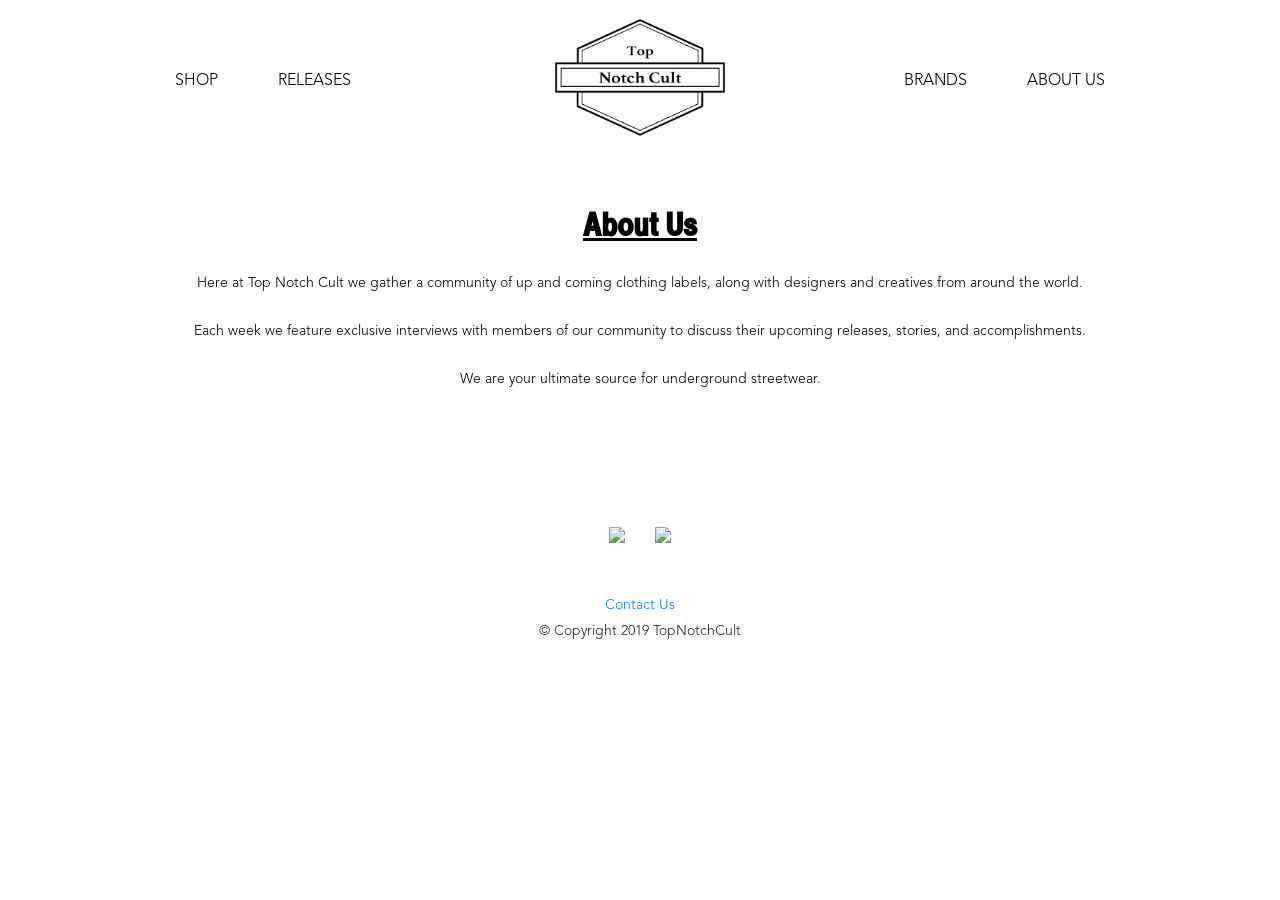
==== about.html @ e5f419aa "Update about.html" ====
<!DOCTYPE html>
<!--[if lt IE 7]>      <html class="no-js lt-ie9 lt-ie8 lt-ie7"> <![endif]-->
<!--[if IE 7]>         <html class="no-js lt-ie9 lt-ie8"> <![endif]-->
<!--[if IE 8]>         <html class="no-js lt-ie9"> <![endif]-->
<!--[if gt IE 8]><!-->
<html lang="en" class="no-js">
<!--<![endif]-->

<head>
    <meta charset="utf-8">

    <meta http-equiv="X-UA-Compatible" content="IE=edge">
    <meta name="viewport" content="width=device-width, initial-scale=1, shrink-to-fit=no">

    <meta name="description" content="">
    <meta name="author" content="">

    <title>About</title>
    <!-- Standard Favicon -->
    <link rel="icon" href="img/fav/favicon-96x96.png">

    <!-- Touch Icons - iOS and Android 2.1+ -->
    <link rel="apple-touch-icon" href="img/fav/android-icon-48x48.png">
    <link rel="apple-touch-icon" sizes="72x72" href="img/fav/android-icon-72x72.png" />
    <link rel="apple-touch-icon" sizes="114x114" href="img/fav/apple-icon-114x114.png" />

    <!--bootstrap v4.0.0-->
    <link rel="stylesheet" type="text/css" href="css/bootstrap.min.css">
    <!--reset css-->
    <link rel="stylesheet" type="text/css" href="css/normalize.css">
    <!--menu css-->
    <link rel="stylesheet" type="text/css" href="css/menu-maker.css">

    <!--owl-carousel-->
    <link rel="stylesheet" type="text/css" href="css/owl.carousel.min.css">
    <link rel="stylesheet" type="text/css" href="css/owl.theme.default.min.css">
    <!--pop up css-->
    <link rel="stylesheet" type="text/css" href="css/magnific-popup.css">
    <!--fontawesome cdn-->
    <link href="https://use.fontawesome.com/releases/v5.0.8/css/all.css" rel="stylesheet">
    <!--main style-->
    <link rel="stylesheet" type="text/css" href="css/style.css">

    <link href="https://fonts.googleapis.com/css?family=Montserrat:300,400,400i,500,500i,600,700&display=swap" rel="stylesheet">

    <!--modernizr-->
    <script src="js/vendor/modernizr.js"></script>

    <!--[if lt IE 9]>
    <script src="js/html5/respond.min.js"></script>
    <![endif]-->
</head>

<body data-spy="scroll" data-target=".navbar" data-offset="60">
    <div class="se-pre-con"></div>

    <!-- start header section -->
    <div class="header-logo-menu">

        <nav class="navbar navbar-expand-lg custom_cls">
          <div class="container">
                <a class="navbar-brand" href="index.html">
                 <img src="img/logo.png" alt="agency"> </a>

                <button class="navbar-toggler" type="button" data-toggle="collapse" data-target="#custom_navs_t" aria-controls="custom_navs_t" aria-expanded="false" aria-label="Toggle navigation">
                    <i class="fas fa-bars"></i>
                </button>

              <div class="collapse navbar-collapse" id="custom_navs_t">
                  <ul class="navbar-nav mr-auto">
                        <li class="nav-item">
                            <a class="nav-link" href="shop.html" >
                                shop
                            </a>
                        </li>
                        <li class="nav-item">
                            <a class="nav-link" href="releases.html">releases</a>
                        </li>
                    </ul>
                    <ul class="navbar-nav ml-auto">

                        <li class="nav-item">
                            <a class="nav-link" href="brands.html">brands</a>
                        </li>
                        <li class="nav-item">
                            <a class="nav-link" href="about.html">about us</a>
                        </li>
                    </ul>
              </div>
          </div>
    </nav>
    </div>
    <!-- end of header section -->
    <!--------------------------------------EVERYTHING ELSE------------------------------------->











    <!--ABOUT-->
    <div class="about">
        <h1>About Us</h1>
       
        <h2>Here at Top Notch Cult we gather a community of up and coming clothing labels, along with designers and creatives from around the world.</h2>
        
        <h2>Each week we feature exclusive interviews with members of our community to discuss their upcoming releases, stories, and accomplishments.</h2>
       
        <h2>We are your ultimate source for underground streetwear.</h2>
    </div>
    <!--ABOUT-->










    <!--------------------------------------EVERYTHING ELSE------------------------------------->
<footer><div class="social"><a href="https://www.instagram.com/topnotchcult/"><img src="https://img.icons8.com/ios/40/000000/instagram-new.png"></a><spacer><a href="https://www.twitter.com"><img src="https://img.icons8.com/ios/40/000000/twitter.png"></a></div><a href="contact.html">Contact Us</a><br>© Copyright 2019 TopNotchCult</footer>

    <!--<div data-aos="fade-up" data-aos-anchor=".other-element"></div>-->

    <!--jquery-->
    <script src="js/jquery-1.12.4.min.js"></script>
    <!--bootstrap v4 js-->
    <script src="js/vendor/bootstrap.min.js"></script>
    <!--popper js-->
    <script src="js/vendor/popper.min.js"></script>
    <!--menu js-->
    <script src="js/vendor/menu.js"></script>
    <!--owl carousel -->
    <script src="js/vendor/owl-carousel.js"></script>
    <!--magnifice popup-->
    <script src="js/vendor/magnifice-js.js"></script>
    <!--easing js-->
    <script src="js/vendor/easing.js"></script>
    <!--main script-->
    <script src="js/main.js"></script>

</body>
</html>
---- css/menu-maker.css ----
/*! #######################################################################

	MeanMenu 2.0.7
	--------

	To be used with jquery.meanmenu.js by Chris Wharton (http://www.meanthemes.com/plugins/meanmenu/)

####################################################################### */

/* hide the link until viewport size is reached */
a.meanmenu-reveal {
	display: none;
}

/* when under viewport size, .mean-container is added to body */
.mean-container .mean-bar {
	float: left;
	width: 100%;
	position: relative;
	background: transparent;
	min-height: 57px;
	margin-top: -57px;
}

.mean-container a.meanmenu-reveal {
	width: 60px;
	height: 57px;
	position: absolute;
	top: 0;
	right: 0;
	cursor: pointer;
	color: #131313;
	text-decoration: none;
	text-indent: -9999em;
	line-height: 22px;
	font-size: 1px;
	display: block;
	font-family: Arial, Helvetica, sans-serif;
	font-weight: 700;
	border: 1px solid #e5e5e5;
	padding: 12px 15px;
	-webkit-box-sizing: border-box;
	box-sizing: border-box;
    background-color: #fff;
}

.mean-container a.meanmenu-reveal span {
	display: block;
	background: #131313;
	height: 2px;
	margin: 6px 0px;
	width: 30px;
}

.mean-container a.meanmenu-reveal .close-icon{
    position: relative;
}
.mean-container a.meanmenu-reveal .close-icon:nth-of-type(1) {
	-webkit-transform: rotate(45deg);
	transform: rotate(45deg);
	top: 8px;
}
.mean-container a.meanmenu-reveal .close-icon:nth-of-type(2){
    opacity: 0;
}
.mean-container a.meanmenu-reveal .close-icon:nth-of-type(3){
    -webkit-transform: rotate(-45deg);
    transform: rotate(-45deg);
	top: -8px;
}

.mean-container .mean-nav {
	float: left;
	width: 100%;
	background: #0c1923;
	margin-top: 57px;
	position: absolute;
	top: 0;
	left: 0;
    z-index: 999;
}

.mean-container .mean-nav ul {
	padding: 0;
	margin: 0;
	width: 100%;
	list-style-type: none;
}

.mean-container .mean-nav ul li {
	position: relative;
	float: left;
	width: 100%;
}

.mean-container .mean-nav ul li a {
	display: block;
	float: left;
	width: 100%;
	padding: 8px 15px;
	margin: 0;
	text-align: left;
	color: #fff;
	border-top: 1px solid #383838;
	border-top: 1px solid rgba(255,255,255,0.5);
	text-decoration: none;
	text-transform: uppercase;
	font-size: 14px;
}

.mean-container .mean-nav ul li li a {
	width: 100%;
	padding: 8px 35px;
	border-top: 1px solid #f1f1f1;
	border-top: 1px solid rgba(255,255,255,0.25);
	opacity: 0.75;
	filter: alpha(opacity=75);
	text-shadow: none !important;
	visibility: visible;
}

.mean-container .mean-nav ul li.mean-last a {
	border-bottom: none;
	margin-bottom: 0;
}

.mean-container .mean-nav ul li li li a {
	width: 70%;
	padding: 1em 15%;
}

.mean-container .mean-nav ul li li li li a {
	width: 60%;
	padding: 1em 20%;
}

.mean-container .mean-nav ul li li li li li a {
	width: 50%;
	padding: 1em 25%;
}

.mean-container .mean-nav ul li a:hover {
	background: #252525;
	background: rgba(255,255,255,0.1);
}

.mean-container .mean-nav ul li a.mean-expand {
	margin-top: 1px;
	width: 30px;
	height: 36px;
	text-align: center;
	position: absolute;
	right: 0;
	top: 0;
	z-index: 2;
	font-weight: 700;
	background: rgba(255,255,255,0.1);
	border: none !important;
	border-left: 1px solid rgba(255,255,255,0.4) !important;
	border-bottom: 1px solid rgba(255,255,255,0.2) !important;
	padding: 0 0;
	line-height: 37px;
}

.mean-container .mean-nav ul li a.mean-expand:hover {
	background: rgba(0,0,0,0.9);
}

.mean-container .mean-push {
	float: left;
	width: 100%;
	padding: 0;
	margin: 0;
	clear: both;
}

.mean-nav .wrapper {
	width: 100%;
	padding: 0;
	margin: 0;
}

/* Fix for box sizing on Foundation Framework etc. */
.mean-container .mean-bar, .mean-container .mean-bar * {
	-webkit-box-sizing: content-box;
	box-sizing: content-box;
}


.mean-remove {
	display: none !important;
}
---- css/style.css ----
@font-face {
  font-family: "helvetica-font";
  src: url('font/helveticamedium.eot');
  src: url('font/helveticamedium.eot?#iefix') format('embedded-opentype'),
  url('font/helveticamedium.svg#Helvetica Medium Condensed') format('svg'),
  url('font/helveticamedium.woff') format('woff'),
  url('font/helveticamedium.ttf') format('truetype');
  font-weight: 400;
  font-style: normal;

}
@font-face {
  font-family: "helvetica-font-bold";
  src: url('font/helviticabold.woff'),
  url('font/helviticabold.woff') format('woff'),
  url('font/helviticabold.ttf') format('truetype');
  font-weight: normal;
  font-style: normal;
}

@font-face {
  font-family: "helvetica-font-light";
  src: url('font/HelveticaNeue-UltraLigCond.otf'),
  font-weight: 300;
  font-style: normal;
}


@font-face {
font-family: 'AvenirLightt';
font-style: normal;
font-weight: 300;
src: local('Avenir LT Std 55 Roman'), url('font/AvenirLTStd-Light.woff') format('woff');
}
@font-face {
  font-family: "helvetica-neue-lt";
  src: url('font/HelveticaNeueLT-LightCond.eot');
  src: url('font/HelveticaNeueLT-LightCond.eot?#iefix') format('embedded-opentype'),
  url('font/HelveticaNeueLT-LightCond.woff') format('woff'),
  url('font/HelveticaNeueLT-LightCond.ttf') format('truetype');
  font-weight: normal;
  font-style: normal;
    }


/* ------------------------------
   Global styles
---------------------------- */

html, body, div, span, applet, object, iframe,

h1, h2, h3, h4, h5, h6, p, blockquote, pre,

a, abbr, acronym, address, big, cite, code,

del, dfn, em, img, ins, kbd, q, s, samp,

small, strike, strong, sub, sup, tt, var,

b, u, i, center,

dl, dt, dd, ol, ul, li,

fieldset, form, label, legend,

table, caption, tbody, tfoot, thead, tr, th, td,

article, aside, canvas, details, embed,

figure, figcaption, footer, header, hgroup,

menu, nav, output, ruby, section, summary,

time, mark, audio, video {

  margin: 0;

  padding: 0;

  border: 0;

  font-size: 100%;

  font: inherit;

  vertical-align: baseline; }



article, aside, details, figcaption, figure,

footer, header, hgroup, menu, nav, section {

  display: block; }


  .products_info{
    text-align: right;
    padding-top: 70px;
    height: 100%;
    position: relative;
    max-width: 500px;
        margin-left: auto;
  }
  .products_info h4{
    font-family: "helvetica-font";
    font-weight: 500;
    color: #000;
    font-size: 70px;
    line-height: 88%;
  }
  .products_info p{
    font-weight: 400;
    color: #000000;
    font-size: 50px;
    line-height: 88%;
    padding-top: 36px;
  }


body {
  line-height: 1; }

.social {
  margin: 20px;
  margin-bottom: 40px;
}

spacer {
  margin-left: 30px;
}

footer {
  text-align: center;
  font-family: 'AvenirLightt';
  font-weight: 100;
  font-size: 1em;
  margin-top: 10em;
  margin-bottom: 2em;
}


ol, ul {

  list-style: none; }



blockquote, q {

  quotes: none; }



blockquote:before, blockquote:after,

q:before, q:after {

  content: '';

  content: none; }



table {

  border-collapse: collapse;

  border-spacing: 0; }



body {

  font-family: "helvetica-font";
  font-weight: 400;
  font-size: 14px;

  line-height: 26px;

  letter-spacing: 0; }



img {

  max-width: 100%; }



a,

a:hover,

a:focus {

  cursor: pointer !important;

  outline: none;

  text-decoration: none; }



h1,

h2,

h3,

h4,

h5,

h6 {

font-family: "helvetica-font";
  font-weight: 400;

  color: #1e2c34;

  margin: 0;

  padding: 0; }

.products {
  margin-top: 5%;
}

.products h1 {
  font-size: 2em;
  margin-top: 3%;
}

.products h2 {
  font-family: "AvenirLightt";
  font-size: 1em;
  margin-top: 2%;
}

.product_img {
  width: 300px;
  height: 300px;
}


.about{
    text-align: center;
    padding-top: 100px;
    height: 100%;
    position: relative;
  }
  .about h1{
    text-decoration: underline;
    font-family: "helvetica-font";
    font-weight: bold;
    color: #000000;
    font-size: 2.5em;
    line-height: 88%;
  }
  .about h2{
    font-family: "AvenirLightt";
    font-weight: lighter;
    color: #000000;
    font-size: 1em;
    line-height: 88%;
    padding-top: 36px;
}

@media (max-width: 992px) {
  .about {
    margin-top: 50px;
  }
}

th, td {
  text-align:center;
  padding: 10px
}

@media(max-width: 992px) {
  td {
    display: block;
  }
}

.spacer {
  margin-top: 50px;
  visibility: hidden;
}

@media(max-width: 992px) {
  .spacer {
    margin-top: 0px;
  }
}

.brand {
  border-radius: 100%;
  width: 200px;
  height: 200px;
}

.brands{
    margin-bottom: 100px;
    text-align: center;
    padding-top: 100px;
    height: 100%;
    position: relative;
  }
  .brands h1{
    text-decoration: underline;
    font-family: "helvetica-font";
    font-weight: bold;
    color: #000000;
    font-size: 2.5em;
    line-height: 88%;
  }
@media (max-width: 992px) {
  .brands {
    margin-top: 50px;
  }
}

.content {
  position: relative;
  width: 90%;
  max-width: 400px;
  margin: auto;
  overflow: hidden;
}

.content .content-overlay {
  border-radius: 100%;
  background: rgba(0,0,0,0.7);
  position: absolute;
  height: 200px;
  width: 200px;
  left: 22%;
  top: 0;
  bottom: 0;
  right: 0;
  opacity: 0;
  -webkit-transition: all 0.4s ease-in-out 0s;
  -moz-transition: all 0.4s ease-in-out 0s;
  transition: all 0.4s ease-in-out 0s;
}

.content:hover .content-overlay{
  opacity: 1;
}

.content-details {
  position: absolute;
  text-align: center;
  padding-left: 1em;
  padding-right: 1em;
  width: 100%;
  top: 50%;
  left: 50%;
  opacity: 0;
  -webkit-transform: translate(-50%, -50%);
  -moz-transform: translate(-50%, -50%);
  transform: translate(-50%, -50%);
  -webkit-transition: all 0.3s ease-in-out 0s;
  -moz-transition: all 0.3s ease-in-out 0s;
  transition: all 0.3s ease-in-out 0s;
}

.content:hover .content-details{
  top: 50%;
  left: 50%;
  opacity: 1;
}

.content-details h3{
  color: #ffffff;
  font-weight: 500;
  letter-spacing: 0.15em;
  margin-bottom: 0.5em;
  text-transform: uppercase;
}

.content-details p{
  color: #ffffff;
  font-size: 0.8em;
}

.fadeIn-top{
  top: 20%;
}

ul, li {

  margin: 0;

  padding: 0;

  list-style: none; }



strong {

  font-weight: 700; }


body{
  background-color: #fff;
}


/* This only works with JavaScript,
        if it's not present, don't show loader */

.no-js #loader {
    display: none;
}

.js #loader {
    display: block;
    position: absolute;
    left: 100px;
    top: 0;
}

.se-pre-con {
    position: fixed;
    left: 0px;
    top: 0px;
    width: 100%;
    height: 100%;
    z-index: 9999999;
    background: url(../img/loader_ico.gif) center no-repeat #fff;
}


/* --------------------------------

menue style

-------------------------------- */

/*start menu section*/

.navbar{
  background: transparent;
  z-index: 999;
  box-shadow: none;
  position: relative;
  padding-top: 60px;
}



.navbar-brand{
  position: absolute;
  left: 50%;
  transform: translate(-50%);
}
.navbar .navbar-nav .nav-item .nav-link.active{
  color: #205080;
  font-weight: 500;
}
.navbar .navbar-nav .nav-item .nav-link{
  font-size: 62px;
  font-family: 'AvenirLightt';
  font-weight: 300;
  color: #000000;
  border: 0;
  text-transform: uppercase;

}

.navbar-brand img{
  max-width: 180px;
}

/* --------------------------------

close menue style

-------------------------------- */
.tag_line_nm {
  padding-top: 80px;
}

.tag_line_nm .titles h2{
      font-family: "helvetica-font";
  font-weight: 700;
  color: #000000;
  font-size: 195px;
  line-height: 1.3em;
}
 .dates {
  padding-top: 30px;
}
 .dates p{
  max-width: 200px;
  width: 100%;
  font-family: 'AvenirLightt';
  color: #5efeb5;
  font-size: 16px;
  font-style: italic;
  border-bottom: 2px solid #5efeb5;

}

.all_products_ls{
  width: 100%;
  padding-top: 20px;
}
.single_products_in{
  width: 100%;
  margin-top: 30px;
}
.pr_images img{
  background-color: #e1e1e1;
  max-width: 500px;
}
.pr_images h5{
  font-family: "helvetica-font";
  font-weight: 400;
  color: #000000;
  font-size: 50px;
  line-height: 1.3em;
  padding-bottom: 15px;
}

.zoom {
  padding: 15px;
  transition: transform .2s;
  margin: 0 auto;
}

.zoom:hover {
  transform: scale(1.2); /* (150% zoom - Note: if the zoom is too large, it will go outside of the viewport) */
}

.product_buy{
  text-align: center;
  padding-top: 2%;
  padding-bottom: 10%;
  height: 100%;
  position: relative;
}
.product_buy h4{
  font-family: "helvetica-font";
  font-weight: 500;
  color: #000;
  font-size: 70px;
  line-height: 88%;
}
.product_buy p{
  font-weight: 400;
  color: #000000;
  font-size: 50px;
  line-height: 88%;
  padding-top: 36px;
}

.product_buy .btn{
  text-align: center;
  position: relative;
  max-width: 300px;
  width: 100%;
}

.product_buy .btn:after {
  background: #fff;
}

/*END BODY*/

/*GRADIENTS*/

  /*RED*/
  .product_buy .btn:before {
    background: #55ffed;
    background: -moz-linear-gradient(45deg, #55ffed 0%, #64ff76 100%);
    background: -webkit-gradient(left bottom, right top, color-stop(0%, #55ffed), color-stop(100%, #64ff76));
    background: -webkit-linear-gradient(45deg, #55ffed 0%, #64ff76 100%);
    background: -o-linear-gradient(45deg, #55ffed 0%, #64ff76 100%);
    background: -ms-linear-gradient(45deg, #55ffed 0%, #64ff76 100%);
    background: linear-gradient(45deg, #55ffed 0%, #64ff76 100%);
    filter: progid:DXImageTransform.Microsoft.gradient( startColorstr='#55ffed', endColorstr='#64ff76', GradientType=1 );
  }

/*BASE BUTTON*/
.product_buy .btn {
  display: inline-block;
  border-radius: 3px;
  text-decoration: none;
  padding: 12px 24px;
  margin: .5em;
  font-size: 2em;
  font-weight: 700;
  transition: all .5s;
  -webkit-background-clip: text;
  -webkit-text-fill-color: transparent;
  color: #000000;
  font-size: 50px;
  text-shadow: 0px 0px 0px #000;
}
.product_buy .btn:hover {
  text-shadow: 0px 0px 0px #fff;
}
.product_buy .btn:hover:after {
  left: 100%;
  top: 100%;
  bottom: 100%;
  right: 100%;
}
.product_buy .btn:before {
  content: '';
  display: block;
  position: absolute;
  left: 0;
  top: 0;
  bottom: 0;
  right: 0;
  z-index: -1;
  border-radius: 5px;
  transition: all .5s;
}
.product_buy .btn:after {
  content: '';
  display: block;
  position: absolute;
  left: 2px;
  top: 2px;
  bottom: 2px;
  right: 2px;
  z-index: -1;
  border-radius: 5px;
  transition: all .5s;
}

.products_info .btn{
  position: absolute;
  bottom: 0;
  right: 0;
  max-width: 300px;
  width: 100%;
}



.products_info .btn:after {
  background: #fff;
}

/*END BODY*/

/*GRADIENTS*/

  /*RED*/
  .products_info .btn:before {
    background: #55ffed;
    background: -moz-linear-gradient(45deg, #55ffed 0%, #64ff76 100%);
    background: -webkit-gradient(left bottom, right top, color-stop(0%, #55ffed), color-stop(100%, #64ff76));
    background: -webkit-linear-gradient(45deg, #55ffed 0%, #64ff76 100%);
    background: -o-linear-gradient(45deg, #55ffed 0%, #64ff76 100%);
    background: -ms-linear-gradient(45deg, #55ffed 0%, #64ff76 100%);
    background: linear-gradient(45deg, #55ffed 0%, #64ff76 100%);
    filter: progid:DXImageTransform.Microsoft.gradient( startColorstr='#55ffed', endColorstr='#64ff76', GradientType=1 );
  }

/*BASE BUTTON*/
.products_info .btn {
  display: inline-block;
  border-radius: 3px;
  text-decoration: none;
  padding: 12px 24px;
  margin: .5em;
  font-size: 2em;
  font-weight: 700;
  transition: all .5s;
  -webkit-background-clip: text;
  -webkit-text-fill-color: transparent;
  color: #000000;
  font-size: 50px;
  text-shadow: 0px 0px 0px #000;
}
.products_info .btn:hover {
  text-shadow: 0px 0px 0px #fff;
}
.products_info .btn:hover:after {
  left: 100%;
  top: 100%;
  bottom: 100%;
  right: 100%;
}
.products_info .btn:before {
  content: '';
  display: block;
  position: absolute;
  left: 0;
  top: 0;
  bottom: 0;
  right: 0;
  z-index: -1;
  border-radius: 5px;
  transition: all .5s;
}
.products_info .btn:after {
  content: '';
  display: block;
  position: absolute;
  left: 2px;
  top: 2px;
  bottom: 2px;
  right: 2px;
  z-index: -1;
  border-radius: 5px;
  transition: all .5s;
}

@media (max-width: 992px) {
  .products_info{
    width: 100%;
    max-width: 100%;
    text-align: center;
  }
  .products_info .btn{
    position: relative;
    bottom: auto;
    margin-top: 20px;
  }

  .product_buy{
    width: 100%;
    max-width: 100%;
    text-align: center;
  }
  .product_buy .btn{
    position: relative;
    bottom: auto;
    margin-top: 20px;
  }

  .pr_images img{
    margin: auto;
  }
  .pr_images{
    text-align: center;
  }
  .products_info{
    padding-top: 20px;
  }
  .navbar-brand{
       position: absolute;
    left: 50%;
    transform: translate(-50%,0);
    top: 10px;
  }
  .navbar{
    padding-top: 20px;
  }
}
@media (min-width: 300px) {
  .navbar .navbar-nav .nav-item .nav-link{
    font-size: 16px;
  }
  .tag_line_nm .titles h2{
    font-size: 42px;
  }
  .pr_images h5{
    font-size: 24px;
  }
  .products_info h4{
    font-size: 30px;
  }
  .products_info p{
    font-size: 20px;
  }
  .products_info .btn{
    font-size: 20px;
  }
  .product_buy .btn{
    font-size: 20px;
  }
}

.pr_images img{
  max-width: 350px;
}

@media (min-width: 992px){
.navbar-expand-lg .navbar-nav .nav-link {
    padding-right: 30px;
    padding-left: 30px;
}
}


.products_info p{
  font-family: "helvetica-neue-lt";
  font-weight: normal;
  font-style: normal;
}
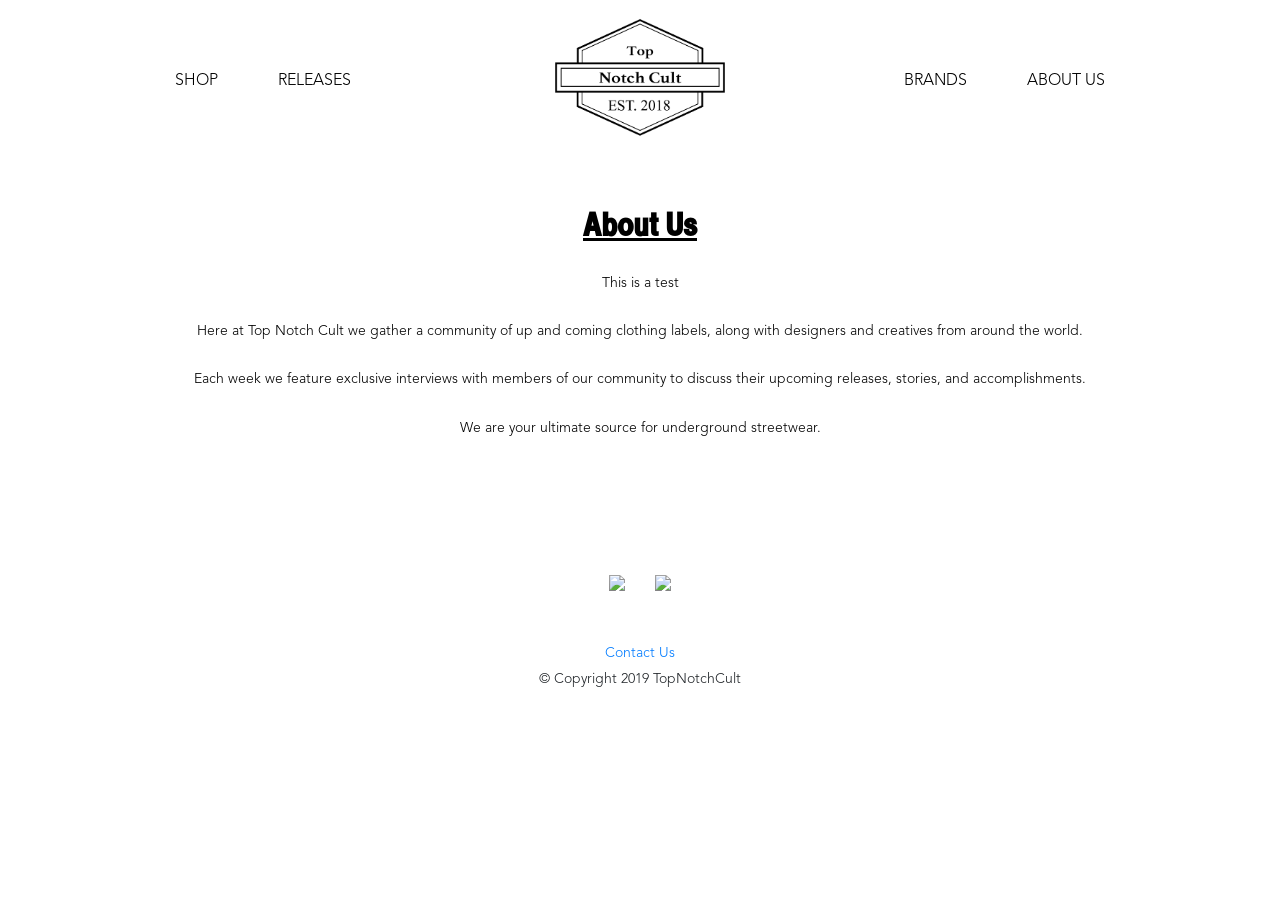
==== commit aa460b59: "Update about.html" ====
--- a/about.html
+++ b/about.html
@@ -107,6 +107,8 @@
     <div class="about">
         <h1>About Us</h1>
        
+        <h2>This is a test </h2>
+        
         <h2>Here at Top Notch Cult we gather a community of up and coming clothing labels, along with designers and creatives from around the world.</h2>
         
         <h2>Each week we feature exclusive interviews with members of our community to discuss their upcoming releases, stories, and accomplishments.</h2>
--- a/css/style.css
+++ b/css/style.css
@@ -227,6 +227,21 @@
   margin-top: 5%;
 }
 
+th, td {
+  text-align:center;
+  padding: 10px
+}
+
+@media(max-width: 992px) {
+  .brands td {
+    display: run-in;
+  }
+  .products td {
+    display: block;
+  }
+}
+
+
 .products h1 {
   font-size: 2em;
   margin-top: 3%;
@@ -242,7 +257,6 @@
   width: 300px;
   height: 300px;
 }
-
 
 .about{
     text-align: center;
@@ -267,22 +281,73 @@
     padding-top: 36px;
 }
 
+@media (max-width: 450px) {
+  .about h1{
+    margin-top: 10%;
+    margin-bottom: 10%;
+  }
+  .about h2{
+    margin-top: 10%;
+    margin-bottom: 10%;
+    font-size: 1.2em;
+    padding: 10%;
+    line-height: 25px;
+}
+}
+
 @media (max-width: 992px) {
   .about {
     margin-top: 50px;
   }
 }
 
-th, td {
-  text-align:center;
-  padding: 10px
-}
-
-@media(max-width: 992px) {
-  td {
-    display: block;
-  }
-}
+@media (max-width: 992px) {
+  .about {
+    margin-top: 50px;
+  }
+}
+
+.subscribe{
+    text-align: center;
+    padding-top: 100px;
+    margin-bottom: 5%;
+    height: 100%;
+    position: relative;
+  }
+  .subscribe h1{
+    text-decoration: underline;
+    font-family: "helvetica-font";
+    font-weight: bold;
+    color: #000000;
+    font-size: 2.5em;
+    line-height: 88%;
+  }
+
+  .subscribe h2{
+    text-decoration: none;
+    font-family: "helvetica-font";
+    color: #000000;
+    font-size: 1.9em;
+    margin-top: 5%;
+    line-height: 88%;
+  }
+
+  .subscribe h3{
+    font-family: "AvenirLightt";
+    font-weight: lighter;
+    color: #000000;
+    font-size: 1em;
+    line-height: 88%;
+    margin-top: 5%;
+}
+
+@media (max-width: 992px) {
+  .subscribe {
+    margin-top: 50px;
+  }
+
+}
+
 
 .spacer {
   margin-top: 50px;
@@ -299,6 +364,13 @@
   border-radius: 100%;
   width: 200px;
   height: 200px;
+}
+
+@media(max-width: 992px) {
+  .brand {
+    width: 100px;
+    height: 100px;
+  }
 }
 
 .brands{
@@ -330,21 +402,7 @@
   overflow: hidden;
 }
 
-.content .content-overlay {
-  border-radius: 100%;
-  background: rgba(0,0,0,0.7);
-  position: absolute;
-  height: 200px;
-  width: 200px;
-  left: 22%;
-  top: 0;
-  bottom: 0;
-  right: 0;
-  opacity: 0;
-  -webkit-transition: all 0.4s ease-in-out 0s;
-  -moz-transition: all 0.4s ease-in-out 0s;
-  transition: all 0.4s ease-in-out 0s;
-}
+
 
 .content:hover .content-overlay{
   opacity: 1;
@@ -365,6 +423,7 @@
   -webkit-transition: all 0.3s ease-in-out 0s;
   -moz-transition: all 0.3s ease-in-out 0s;
   transition: all 0.3s ease-in-out 0s;
+   mix-blend-mode: difference;
 }
 
 .content:hover .content-details{
@@ -375,15 +434,18 @@
 
 .content-details h3{
   color: #ffffff;
-  font-weight: 500;
+  font-weight: bolder;
   letter-spacing: 0.15em;
   margin-bottom: 0.5em;
   text-transform: uppercase;
+  font-size: 1.3em;
+   mix-blend-mode: difference;
 }
 
 .content-details p{
   color: #ffffff;
-  font-size: 0.8em;
+  font-size: 1.5em;
+   mix-blend-mode: difference;
 }
 
 .fadeIn-top{
@@ -496,14 +558,13 @@
   padding-top: 30px;
 }
  .dates p{
-  max-width: 200px;
+  max-width: 100%;
   width: 100%;
   font-family: 'AvenirLightt';
   color: #5efeb5;
   font-size: 16px;
   font-style: italic;
   border-bottom: 2px solid #5efeb5;
-
 }
 
 .all_products_ls{
@@ -730,6 +791,7 @@
 
   .product_buy{
     width: 100%;
+
     max-width: 100%;
     text-align: center;
   }
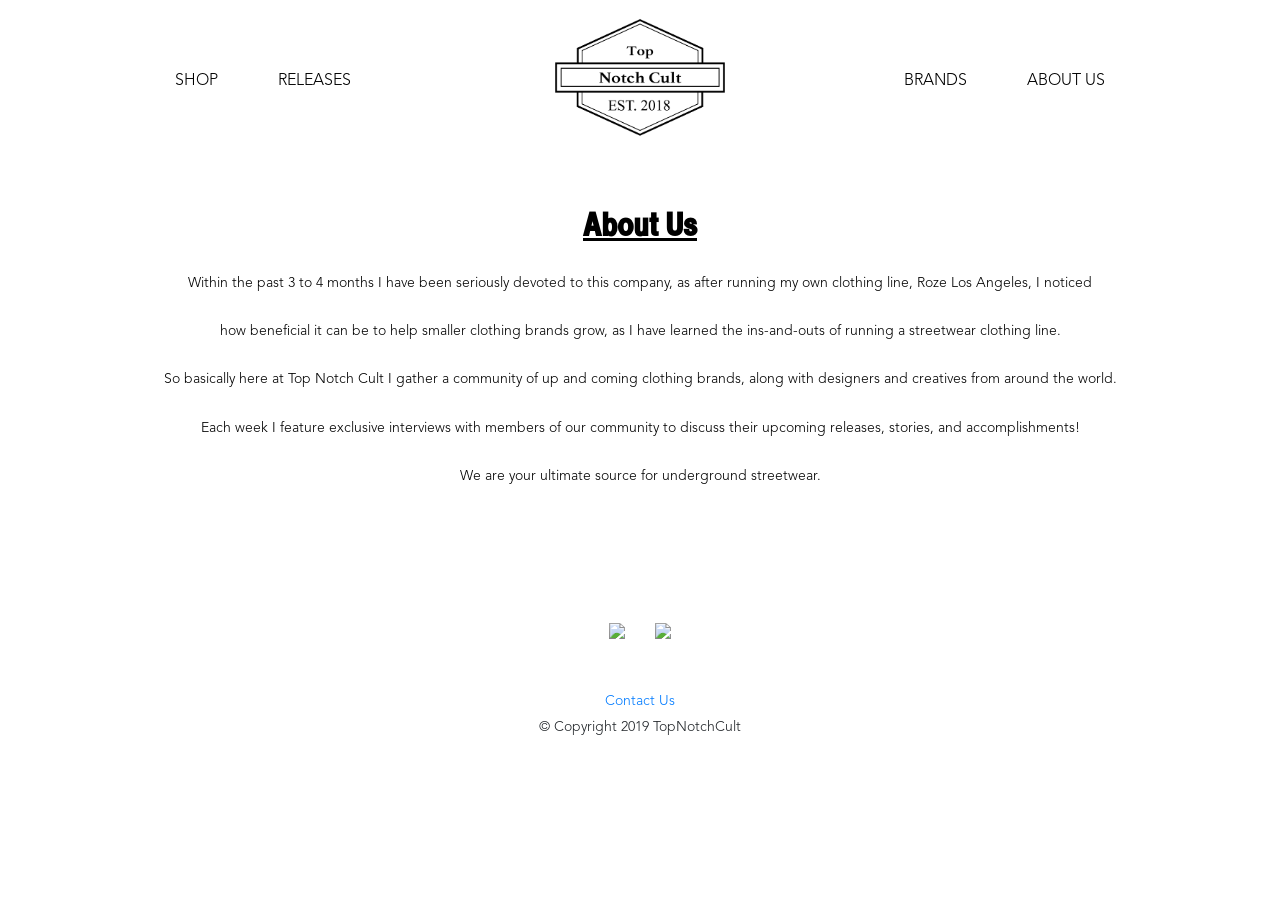
==== commit 6d7ee76d: "Update about.html" ====
--- a/about.html
+++ b/about.html
@@ -107,11 +107,13 @@
     <div class="about">
         <h1>About Us</h1>
        
-        <h2>This is a test </h2>
+        <h2>Within the past 3 to 4 months I have been seriously devoted to this company, as after running my own clothing line, Roze Los Angeles, I noticed</h2>
         
-        <h2>Here at Top Notch Cult we gather a community of up and coming clothing labels, along with designers and creatives from around the world.</h2>
+        <h2>how beneficial it can be to help smaller clothing brands grow, as I have learned the ins-and-outs of running a streetwear clothing line.</h2>
         
-        <h2>Each week we feature exclusive interviews with members of our community to discuss their upcoming releases, stories, and accomplishments.</h2>
+        <h2>So basically here at Top Notch Cult I gather a community of up and coming clothing brands, along with designers and creatives from around the world.</h2>
+        
+        <h2>Each week I feature exclusive interviews with members of our community to discuss their upcoming releases, stories, and accomplishments!</h2>
        
         <h2>We are your ultimate source for underground streetwear.</h2>
     </div>
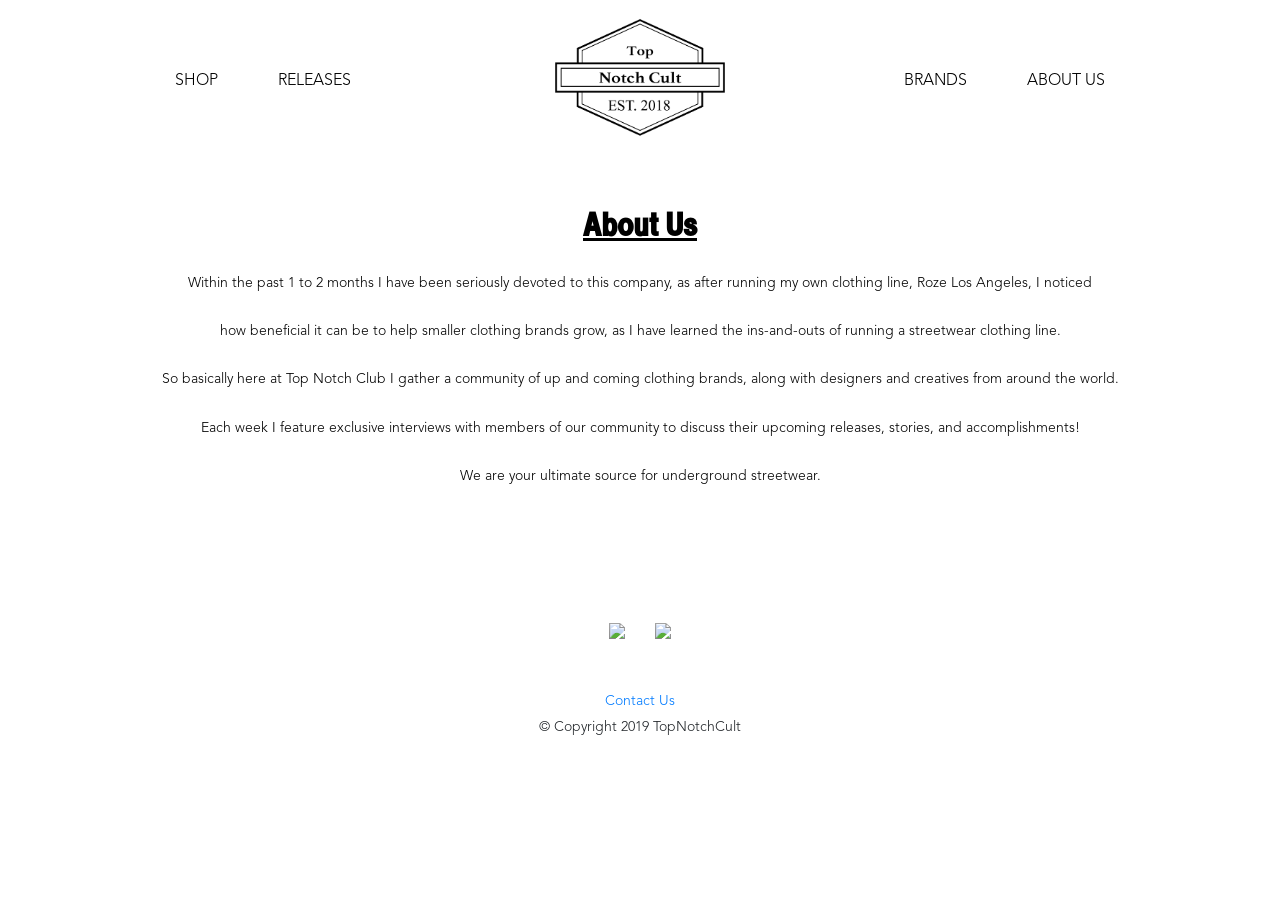
==== commit 41eeefef: "Update about.html" ====
--- a/about.html
+++ b/about.html
@@ -107,11 +107,11 @@
     <div class="about">
         <h1>About Us</h1>
        
-        <h2>Within the past 3 to 4 months I have been seriously devoted to this company, as after running my own clothing line, Roze Los Angeles, I noticed</h2>
+        <h2>Within the past 1 to 2 months I have been seriously devoted to this company, as after running my own clothing line, Roze Los Angeles, I noticed</h2>
         
         <h2>how beneficial it can be to help smaller clothing brands grow, as I have learned the ins-and-outs of running a streetwear clothing line.</h2>
         
-        <h2>So basically here at Top Notch Cult I gather a community of up and coming clothing brands, along with designers and creatives from around the world.</h2>
+        <h2>So basically here at Top Notch Club I gather a community of up and coming clothing brands, along with designers and creatives from around the world.</h2>
         
         <h2>Each week I feature exclusive interviews with members of our community to discuss their upcoming releases, stories, and accomplishments!</h2>
        
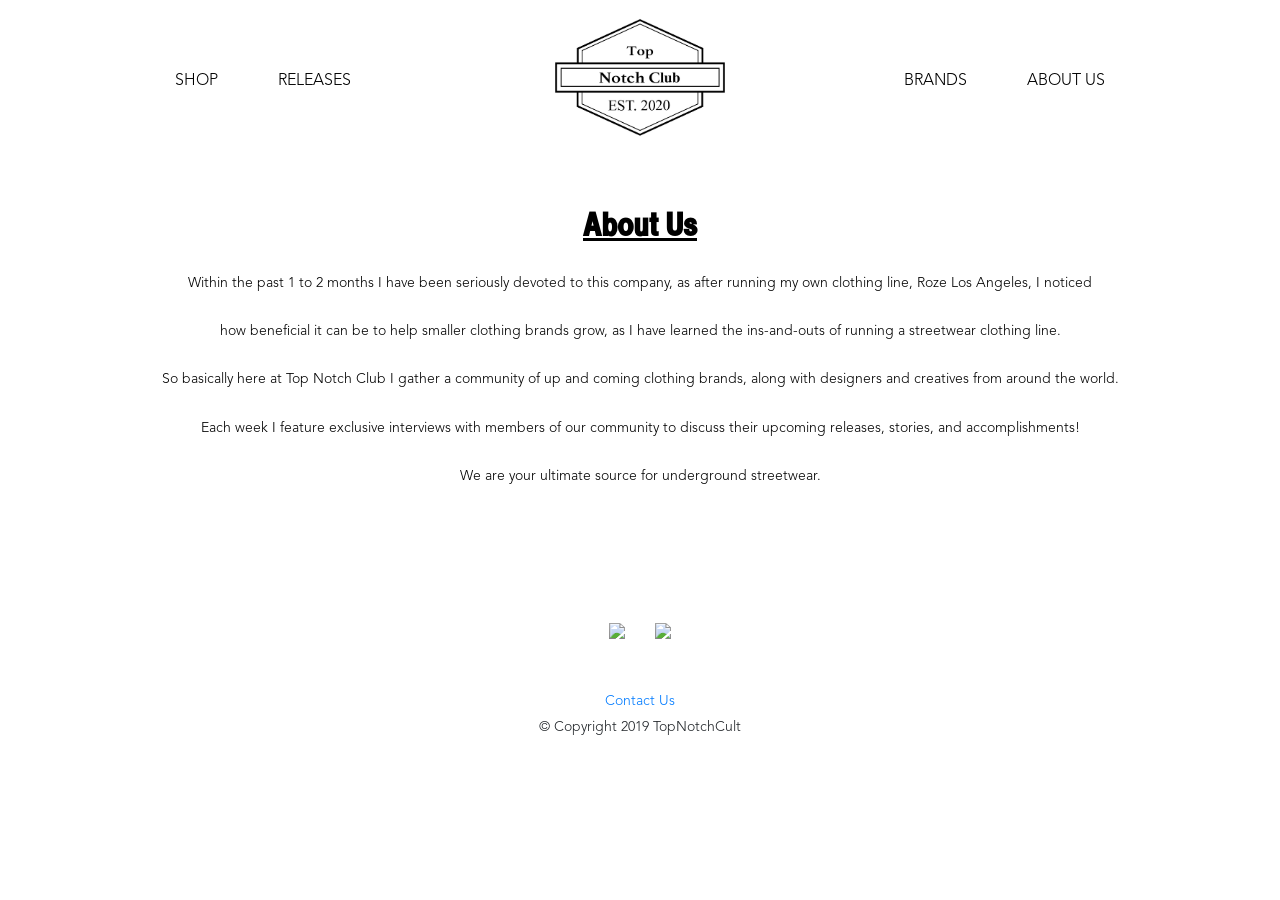
==== commit a04249b4: "Update about.html" ====
--- a/about.html
+++ b/about.html
@@ -60,7 +60,7 @@
         <nav class="navbar navbar-expand-lg custom_cls">
           <div class="container">
                 <a class="navbar-brand" href="index.html">
-                 <img src="img/logo.png" alt="agency"> </a>
+                 <img src="img/tnc logo finall.jpg" alt="agency"> </a>
 
                 <button class="navbar-toggler" type="button" data-toggle="collapse" data-target="#custom_navs_t" aria-controls="custom_navs_t" aria-expanded="false" aria-label="Toggle navigation">
                     <i class="fas fa-bars"></i>
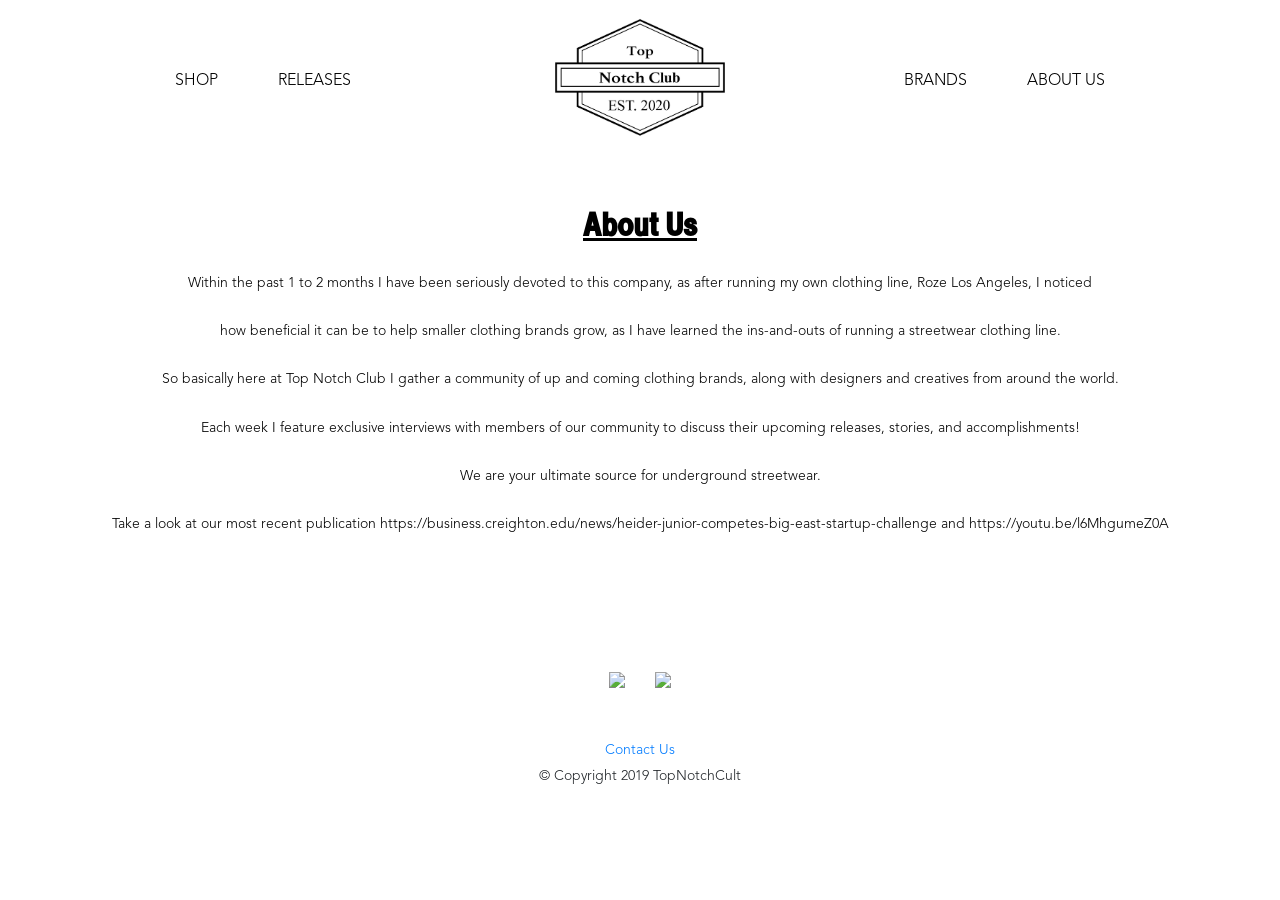
==== commit 8412520d: "Update about.html" ====
--- a/about.html
+++ b/about.html
@@ -116,6 +116,8 @@
         <h2>Each week I feature exclusive interviews with members of our community to discuss their upcoming releases, stories, and accomplishments!</h2>
        
         <h2>We are your ultimate source for underground streetwear.</h2>
+        
+        <h2>Take a look at our most recent publication https://business.creighton.edu/news/heider-junior-competes-big-east-startup-challenge and https://youtu.be/l6MhgumeZ0A</h2>
     </div>
     <!--ABOUT-->
 
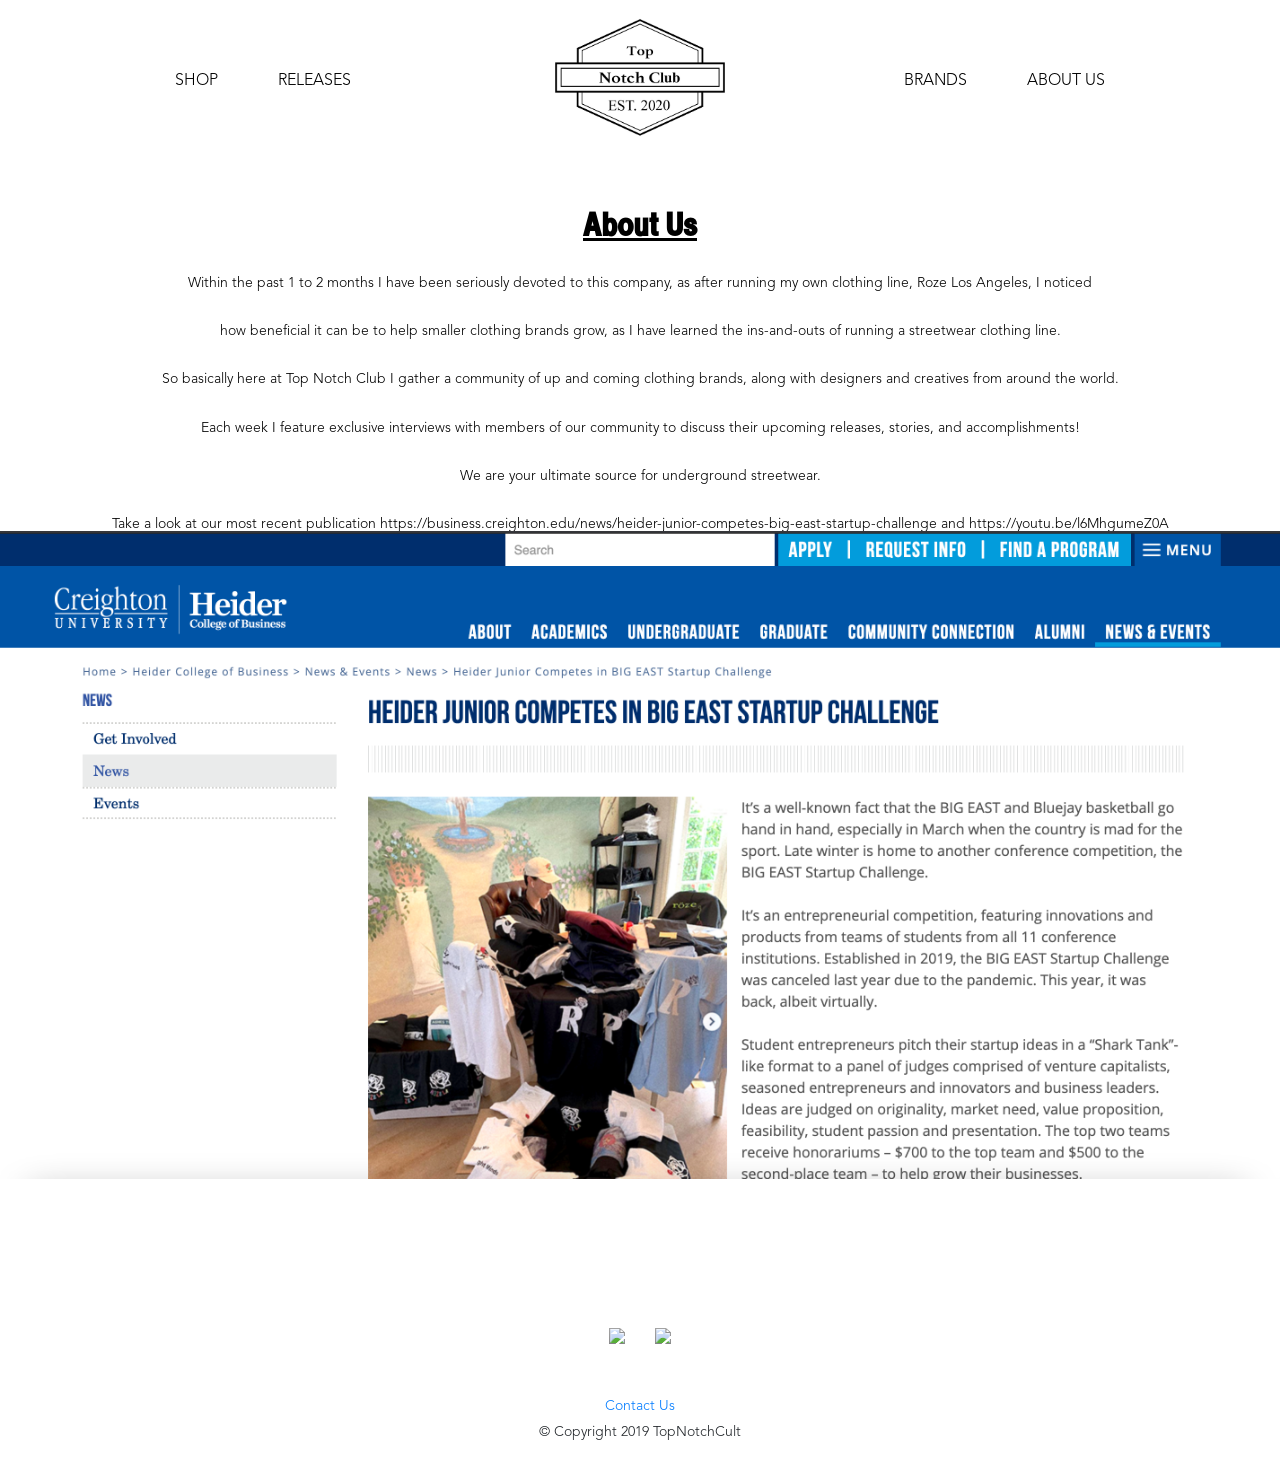
==== commit 0d626433: "Update about.html" ====
--- a/about.html
+++ b/about.html
@@ -118,6 +118,8 @@
         <h2>We are your ultimate source for underground streetwear.</h2>
         
         <h2>Take a look at our most recent publication https://business.creighton.edu/news/heider-junior-competes-big-east-startup-challenge and https://youtu.be/l6MhgumeZ0A</h2>
+        
+        <img src="img/Screen Shot 2021-05-24 at 1.38.13 PM.png" alt=""/>
     </div>
     <!--ABOUT-->
 
